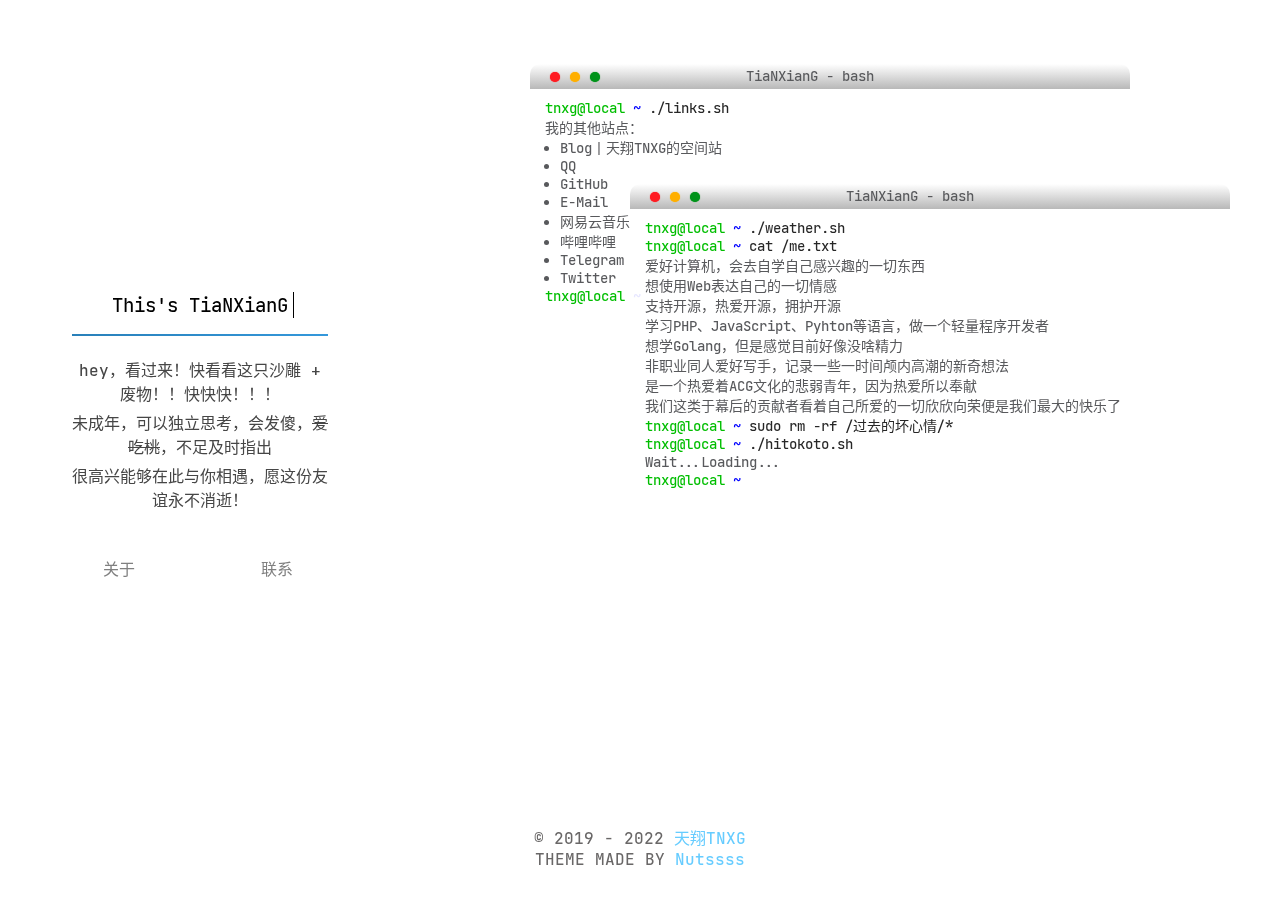
==== tnxg/index.html @ f37ab436 "Feat: 初次部署捏" ====
<!DOCTYPE html>
<html lang="zh-cn">

<head>
    <meta charset="UTF-8">
    <meta name="viewport"
        content="width=device-width,initial-scale=1.0,maximum-scale=1.0,minimum-scale=1.0,user-scalable=no">
    <title>天翔TNXG丨洛圄网络LoYuNetwork</title>
    <meta name="description" content="天翔TNXG的个人主页">
    <meta name="keywords" content="天翔TNXG的个人主页">
    <script src="https://cdn1.tianli0.top/gh/mumuy/browser/Browser.js"></script>
    <link rel="stylesheet" type="text/css" href="/css/master.css">
    <link rel="icon" href="https://tnxg.loyunet.cn/favicon.png">
</head>

<body>
    <div id="box">
        <!-- 个人资料卡片 -->
        <div class="meBox">
            <!-- 头像 -->
            <div class="headPhoto"></div>
            <!-- 介绍 -->
            <div class="meBox-title">
                <p>This's TiaNXianG </p>
                <div class="fg"></div>
            </div>
            <div class="meBox-text">
                <p>hey，看过来！快看看这只沙雕 + 废物！！快快快！！！</p>
                <p>未成年，可以独立思考，会发傻，<del>爱吃桃</del>，不足及时指出</p>
                <p>很高兴能够在此与你相遇，愿这份友谊永不消逝！</p>
            </div>
            <!-- 两个按钮 -->
            <div class="meBox-Button">
                <a href="https://tnxg.loyunet.cn/about/">关于</a>
                <a href="https://tnxg.loyunet.cn/about/#%E8%81%94%E7%B3%BB%E6%96%B9%E5%BC%8F">联系</a>
            </div>
        </div>
        <!-- 伪终端介绍 -->
        <div id="cmdBox">
            <!-- 第一个终端 -->
            <div class="cmd">
                <!-- 三个按钮 -->
                <div class="click">
                    <div class="red"></div>
                    <div class="yellow"></div>
                    <div class="green"></div>
                </div>
                <!-- 顶部标题 -->
                <div class="title">
                    <span>TiaNXianG - bash</span>
                </div>
                <!-- 终端内文字 -->
                <div class="cmdText">
                    <span style="color: rgb(0, 190, 0);">tnxg@local</span>
                    <span style="color: blue;">~</span>
                    <span style="color: rgb(39, 39, 39);">./links.sh</span>
                    <p>我的其他站点：</p>
                    <ul class="ul">
                        <li><a target="_blank" href="https://tnxg.loyunet.cn/">Blog丨天翔TNXG的空间站</a></li>
                        <li><a target="_blank" href="https://jq.qq.com/?_wv=1027&k=hc3OKNED">QQ</a></li>
                        <li><a target="_blank" href="https://github.com/TNXG">GitHub</a></li>
                        <li><a href="mailto:tianxiang_tnxg@outlook.com">E-Mail</a></li>
                        <li><a target="_blank" href="https://music.163.com/user/home?id=515522946">网易云音乐</a></li>
                        <li><a target="_blank" href="https://space.bilibili.com/175424674">哔哩哔哩</a></li>
                        <li><a target="_blank" href="https://t.me/tianxiang_tnxg">Telegram</a></li>
                        <li><a target="_blank" href="https://twitter.com/tianxiang_tnxg">Twitter</a></li>
                    </ul>
                    <span style="color: rgb(0, 190, 0);">tnxg@local</span>
                    <span style="color: blue;">~</span>
                </div>
            </div>
            <!-- 第二个终端 -->
            <div class="cmd cmd2">
                <!-- 三个按钮 -->
                <div class="click">
                    <div class="red"></div>
                    <div class="yellow"></div>
                    <div class="green"></div>
                </div>
                <!-- 顶部标题 -->
                <div class="title">
                    <span>TiaNXianG - bash</span>
                </div>
                <!-- 终端内文字 -->
                <div class="cmdText">
                    <span style="color: rgb(0, 190, 0);">tnxg@local</span>
                    <span style="color: blue;">~</span>
                    <span style="color: rgb(39, 39, 39);">./weather.sh</span>
                    <br>
                    <p><span id="tnxg_weather">Wait...Loading...</span></p>
                    <span style="color: rgb(0, 190, 0);">tnxg@local</span>
                    <span style="color: blue;">~</span>
                    <span style="color: rgb(39, 39, 39);">cat /me.txt</span>
                    <p>爱好计算机，会去自学自己感兴趣的一切东西</p>
                    <p>想使用Web表达自己的一切情感</p>
                    <p>支持开源，热爱开源，拥护开源</p>
                    <p>学习PHP、JavaScript、Pyhton等语言，做一个轻量程序开发者</p>
                    <p>想学Golang，但是感觉目前好像没啥精力</p>
                    <p>非职业同人爱好写手，记录一些一时间颅内高潮的新奇想法</p>
                    <p>是一个热爱着ACG文化的悲弱青年，因为热爱所以奉献</p>
                    <p>我们这类于幕后的贡献者看着自己所爱的一切欣欣向荣便是我们最大的快乐了</p>
                    <span style="color: rgb(0, 190, 0);">tnxg@local</span>
                    <span style="color: blue;">~</span>
                    <span style="color: rgb(39, 39, 39);">sudo rm -rf /过去的坏心情/*</span>
                    <br>
                    <span style="color: rgb(0, 190, 0);">tnxg@local</span>
                    <span style="color: blue;">~</span>
                    <span style="color: rgb(39, 39, 39);">./hitokoto.sh</span>
                    <p><span id="tnxg_hitokoto">Wait...Loading...</span></p>
                    <span style="color: rgb(0, 190, 0);">tnxg@local</span>
                    <span style="color: blue;">~</span>
                </div>
            </div>
        </div>
    </div>
    <!-- 页脚 -->
    <div id="footer">
        <p>© 2019 - 2022 <a href="http://tnxg.loyunet.cn/"> 天翔TNXG</a></p>
        <p>THEME MADE BY <a href="https://nutssss.cn/">Nutssss</a></p>
    </div>
</body>
<script>
    gethitokoto()
    getweather()
    async function gethitokoto() {
        console.log("天翔TNXG的空间站:: 获取一言数据中")
        const replacehtml = await fetch('https://tnxg.loyunet.cn/assets/data/hitokoto.json');
        noticejson = await replacehtml.json();
        datalength = noticejson.length;
        random = randomNum(0, datalength - 1)
        returndata = noticejson[random]
        document.getElementById("tnxg_hitokoto").innerHTML = `${returndata.content}(${returndata.from})`;
    }
    async function getweather() {
        console.log("天翔TNXG的空间站:: 获取天气数据数据中")
        storageweather = localStorage.getItem('TNXGStorage_weather');
        document.getElementById("tnxg_weather").innerHTML = storageweather;
        const replacehtml = await fetch('https://prts.top/api/weather/');
        returndata = await replacehtml.json();
        latestdata = `${returndata.location}现在的天气为${returndata.text}，气温为${returndata.temperature}℃，${returndata.tips}`;
        if (storageweather != latestdata) {
            localStorage.setItem("TNXGStorage_weather", latestdata)
            console.log(latestdata)
            document.getElementById("tnxg_weather").innerHTML = latestdata;
        }
    }
    function randomNum(minNum, maxNum) {
        switch (arguments.length) {
            case 1:
                return parseInt(Math.random() * minNum + 1, 10);
                break;
            case 2:
                return parseInt(Math.random() * (maxNum - minNum + 1) + minNum, 10);
                break;
            default:
                return 0;
                break;
        }
    }
</script>

</html>
---- css/master.css ----
* {
    margin: 0;
    padding: 0;
    font-family: JetBrainsMono;
}

html,
body {
    width: 100%;
    height: 100%;
}

body {
    position: fixed;
    top: 0;
    left: 0;
    right: 0;
    bottom: 0;
    background-image: url('https://prts.top/api/img/wallpaper/?type=cdn');
    background-repeat: no-repeat;
    background-position: center;
    background-size: cover;
    background-attachment: fixed;
    z-index: -100
}

#box {
    /* background-color: red; */
    width: 1200px;
    height: 100px;
    margin: 0 auto;
    padding-top: 5%;
}

@font-face {
    font-family: 'JetBrainsMono';
    src: url('/font/JetBrainsMono.woff2');
    font-weight: 500;
    font-style: normal;
}

.meBox {
    float: left;
    width: 20rem;
    height: 25rem;
    background-color: white;
    margin-top: 100px;
    border-radius: 2%;
    transition: all 0.3s;
    text-align: center;
}

.meBox:hover {
    width: 21rem;
    height: 26rem;
    margin: 95px 0 0 -5px;
    box-shadow: 0 0 10px rgba(0, 0, 0, 0.4);
}

.headPhoto {
    width: 8rem;
    height: 8rem;
    background: url(https://q1.qlogo.cn/g?b=qq&nk=2271225249&s=640) no-repeat;
    background-size: cover;
    border-radius: 50%;
    position: relative;
    top: -15%;
    left: 50%;
    margin-left: -4rem;
    transition: all 0.3s;
}

.meBox:hover .headPhoto {
    width: 9rem;
    height: 9rem;
    margin: -0.5rem 0 0 -4.5rem;
    transform: rotate(360deg);
}

.headPhoto:hover {
    box-shadow: 0 0 10px rgba(0, 0, 0, 0.3);
}

.meBox-title {
    width: auto;
    margin: 0 auto;
}

@keyframes typing {
    from {
        width: 0;
    }
}

@keyframes blink-caret {
    50% {
        border-color: transparent;
    }
}

.meBox-title p {
    font-size: 1.2rem;
    border-right: .1em solid;
    width: 17ch;
    white-space: nowrap;
    overflow: hidden;
    animation: typing 2s steps(16, end), blink-caret .3s step-end infinite alternate;
    margin: 0 auto;
    transition: all 0.3s;
}

.meBox:hover .meBox-title p {
    font-size: 1.3rem;
}

.meBox-title .fg {
    width: 80%;
    height: 2px;
    background-image: linear-gradient(to left, #3498db, #2980b9);
    margin: 5% 0 0 10%;
}

.meBox-text {
    width: 80%;
    height: 45%;
    overflow: hidden;
    text-align: center;
    color: rgb(70, 70, 70);
    animation-name: meBox-text;
    animation-duration: 2s;
    animation-fill-mode: forwards;
    margin: 5% 0 0 10%;
    transition: all 0.3s;
}

.meBox-text p {
    margin-top: 5px;
}

.meBox:hover .meBox-text {
    font-size: 1.05rem;
}

@keyframes meBox-text {
    0% {
        transform: translateY(50px);
        color: white;
    }

    100% {
        transform: translateY(0);
        color: rgb(70, 70, 70);
    }
}

.meBox-Button {
    width: 100%;
}

.meBox-Button a {
    display: inline-block;
    float: left;
    width: 158px;
    height: 50px;
    margin-top: 13px;
    line-height: 50px;
    text-decoration: none;
    color: gray;
    transition: all 0.3s;
}

.meBox-Button a:hover {
    color: rgb(0, 132, 255);
    font-size: 1.2rem;
}

.meBox:hover .meBox-Button a {
    width: 165px;
    margin-top: 10px;
}

#cmdBox {
    width: 710px;
    height: 550px;
    float: right;
    /* background-color: green; */
}

.cmd {
    width: 600px;
    height: 400px;
    border-radius: 10px 10px 5px 5px;
    overflow: hidden;
    background-color: rgba(255, 255, 255, 0.9);
    transition: all 0.3s;
    font-size: 14px;
    color: rgb(88, 89, 92);
    position: relative;
    top: 0;
    left: 0;
}

.cmd:hover {
    width: 610px;
    height: 410px;
    box-shadow: 0 0 10px rgba(0, 0, 0, 0.4);
    margin: -5px 0 0 -5px;
    z-index: 1;
}

.cmd .title {
    width: 100%;
    height: 25px;
    background-image: linear-gradient(to top, rgb(184, 184, 184), white);
    font-size: 14px;
    line-height: 25px;
}

.cmd .title span {
    display: inline-block;
    width: 70%;
    text-align: center;
    /* background-color: red; */
}

.cmd .click {
    margin-left: 10px;
    float: left;
}

.cmd .click div {
    width: 10px;
    height: 10px;
    border-radius: 50%;
    margin: 8px 0 0 10px;
    float: left;
}

.cmd .click .red {
    background-color: #ff1b22;
    box-shadow: 0 0 1px #ff1b22;
}

.cmd .click .red:hover {
    background-color: #ff6268;
    box-shadow: 0 0 3px #ff1b22;
}

.cmd .click .yellow {
    background-color: #ffaf00;
    box-shadow: 0 0 1px #ffaf00;
}

.cmd .click .yellow:hover {
    background-color: #ffd373;
    box-shadow: 0 0 3px #ffaf00;
}

.cmd .click .green {
    background-color: #00931a;
    box-shadow: 0 0 1px #00931a;
}

.cmd .click .green:hover {
    background-color: rgb(0, 196, 36);
    box-shadow: 0 0 3px #00931a;
}

.cmdText {
    padding-top: 10px;
    padding-left: 15px;
}

.cmd2 {
    position: relative;
    top: -280px;
    left: 100px;
}

.cmd .cmdText .ul {
    margin-left: 15px;
}

.cmd .cmdText .ul a {
    text-decoration: none;
    color: rgb(88, 89, 92);
}

.cmd .cmdText .ul a:hover {
    color: rgb(0, 132, 255);
}

#footer {
    width: 100%;
    color: #696767;
    float: left;
    text-align: center;
    position: fixed;
    bottom: 0;
    margin-bottom: 30px;
    /* background-color: blue; */
}

#footer a {
    text-decoration: none;
    color: #66ccff;
}

#footer a:hover {
    color: orange;
}

/* 自适应 */
@media screen and (max-width: 1250px) {
    #box {
        width: 100%;
    }

    .meBox {
        margin-left: 3%;
    }

    .meBox:hover {
        width: 21rem;
        height: 26rem;
        margin: 95px 0 0 2.5%;
    }

    #cmdBox {
        margin-right: 3%;
    }
}

@media screen and (max-width: 1120px) {
    .meBox {
        float: none;
        margin: 100px auto 100px;
    }

    .meBox:hover {
        width: 20rem;
        height: 25rem;
        margin: 105px auto 100px;
    }

    .meBox:hover .meBox-Button a {
        width: 158px;
        height: 50px;
        margin-top: 13px;
    }

    .meBox:hover .meBox-title p {
        font-size: 1.2rem;
    }

    .meBox:hover .headPhoto {
        width: 8rem;
        height: 8rem;
        margin: -0.5rem 0 0 -4rem;
        transform: rotate(360deg);
    }

    #cmdBox {
        float: none;
        margin: 0 auto 100px;
    }
}

@media screen and (max-width: 768px) {
    .meBox {
        width: 300px;
    }

    .meBox:hover {
        width: 300px;
        height: 25rem;
        margin: 100px auto 100px;
    }

    .meBox-Button a:hover {
        color: rgb(0, 132, 255);
    }

    .meBox:hover .meBox-Button a {
        width: 150px;
        margin-top: 13px;
    }

    .meBox:hover .meBox-title p {
        font-size: 1.2rem;
    }

    .meBox:hover .headPhoto {
        width: 8rem;
        height: 8rem;
        margin: -0.5rem 0 0 -4rem;
        transform: rotate(360deg);
    }

    .meBox:hover .meBox-text {
        font-size: 1rem;
    }

    .meBox-Button a {
        width: 150px;
    }

    #cmdBox {
        width: 100%;
        height: 850px;
    }

    .cmd {
        width: 90%;
        margin: 0 auto;
    }

    .cmd {
        position: relative;
        top: 20px;
        left: 0;
    }

    .cmd:hover {
        width: 90%;
        box-shadow: 0 0 10px rgba(0, 0, 0, 0.4);
        margin: 0 auto;
        z-index: 1;
    }
}


/* 鼠标指针 */
#cursor-outer {
    z-index: 65536;
    position: fixed;
    transform: translate3d(-50%, -50%, 0px);
    height: 36px;
    width: 36px;
    border: 1px solid #ccc;
    border-radius: 50%;
    pointer-events: none;
    transition: background-color 0.3s, width 0.3s, height 0.3s;
}

#cursor-effect {
    z-index: 65535;
    position: fixed;
    transform: translate3d(-50%, -50%, 0px) scale(0);
    height: 80px;
    width: 80px;
    border: 4px solid #ccc;
    border-radius: 50%;
    opacity: 0;
    pointer-events: none;
}

body {
    cursor: url("https://assets.tnxg.whitenuo.cn/images/cursor/cursor.png"), auto;
}

a {
    cursor: url("https://assets.tnxg.whitenuo.cn/images/cursor/pointer.png"), auto;
}

a:hover {
    cursor: url("https://assets.tnxg.whitenuo.cn/images/cursor/pointer.png"), auto;
}

.hty-icon-button {
    cursor: url("https://assets.tnxg.whitenuo.cn/images/cursor/pointer.png"), pointer;
}

input {
    cursor: url("https://cdn.yunyoujun.cn/css/md-cursors/text.cur"), auto;
}
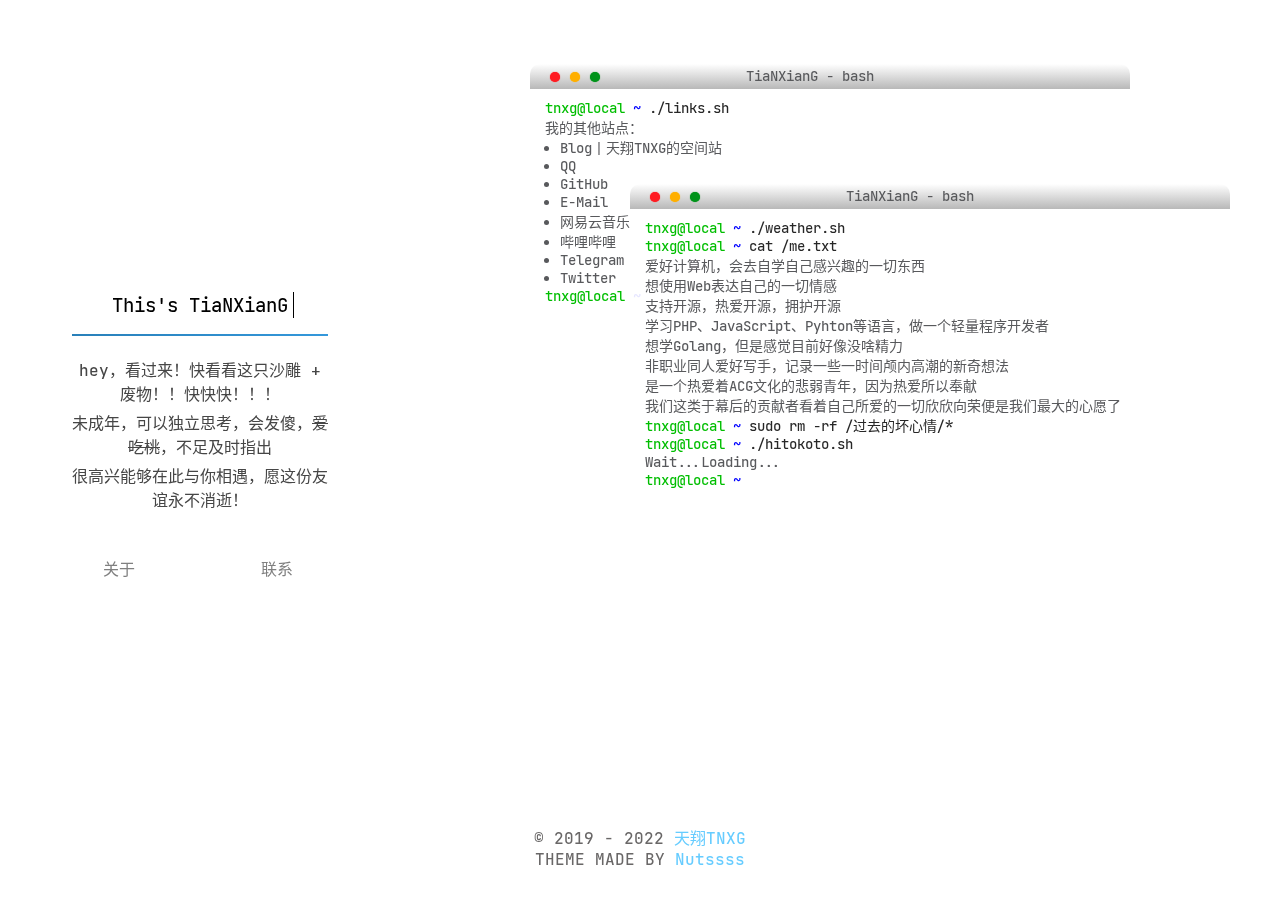
==== commit 3aa7ac63: "Feat: 修缮文件结构" ====
--- a/tnxg/index.html
+++ b/tnxg/index.html
@@ -8,8 +8,7 @@
     <title>天翔TNXG丨洛圄网络LoYuNetwork</title>
     <meta name="description" content="天翔TNXG的个人主页">
     <meta name="keywords" content="天翔TNXG的个人主页">
-    <script src="https://cdn1.tianli0.top/gh/mumuy/browser/Browser.js"></script>
-    <link rel="stylesheet" type="text/css" href="/css/master.css">
+    <link rel="stylesheet" type="text/css" href="/assets/css/tnxg.css">
     <link rel="icon" href="https://tnxg.loyunet.cn/favicon.png">
 </head>
 
@@ -98,7 +97,7 @@
                     <p>想学Golang，但是感觉目前好像没啥精力</p>
                     <p>非职业同人爱好写手，记录一些一时间颅内高潮的新奇想法</p>
                     <p>是一个热爱着ACG文化的悲弱青年，因为热爱所以奉献</p>
-                    <p>我们这类于幕后的贡献者看着自己所爱的一切欣欣向荣便是我们最大的快乐了</p>
+                    <p>我们这类于幕后的贡献者看着自己所爱的一切欣欣向荣便是我们最大的心愿了</p>
                     <span style="color: rgb(0, 190, 0);">tnxg@local</span>
                     <span style="color: blue;">~</span>
                     <span style="color: rgb(39, 39, 39);">sudo rm -rf /过去的坏心情/*</span>
--- a/assets/css/tnxg.css
+++ b/assets/css/tnxg.css
@@ -0,0 +1,476 @@
+* {
+    margin: 0;
+    padding: 0;
+    font-family: JetBrainsMono;
+}
+
+html,
+body {
+    width: 100%;
+    height: 100%;
+}
+
+body {
+    position: fixed;
+    top: 0;
+    left: 0;
+    right: 0;
+    bottom: 0;
+    background-image: url('https://prts.top/api/img/wallpaper/?type=cdn');
+    background-repeat: no-repeat;
+    background-position: center;
+    background-size: cover;
+    background-attachment: fixed;
+    z-index: -100
+}
+
+#box {
+    /* background-color: red; */
+    width: 1200px;
+    height: 100px;
+    margin: 0 auto;
+    padding-top: 5%;
+}
+
+@font-face {
+    font-family: 'JetBrainsMono';
+    src: url('/font/JetBrainsMono.woff2');
+    font-weight: 500;
+    font-style: normal;
+}
+
+.meBox {
+    float: left;
+    width: 20rem;
+    height: 25rem;
+    background-color: white;
+    margin-top: 100px;
+    border-radius: 2%;
+    transition: all 0.3s;
+    text-align: center;
+}
+
+.meBox:hover {
+    width: 21rem;
+    height: 26rem;
+    margin: 95px 0 0 -5px;
+    box-shadow: 0 0 10px rgba(0, 0, 0, 0.4);
+}
+
+.headPhoto {
+    width: 8rem;
+    height: 8rem;
+    background: url(https://q1.qlogo.cn/g?b=qq&nk=2271225249&s=640) no-repeat;
+    background-size: cover;
+    border-radius: 50%;
+    position: relative;
+    top: -15%;
+    left: 50%;
+    margin-left: -4rem;
+    transition: all 0.3s;
+}
+
+.meBox:hover .headPhoto {
+    width: 9rem;
+    height: 9rem;
+    margin: -0.5rem 0 0 -4.5rem;
+    transform: rotate(360deg);
+}
+
+.headPhoto:hover {
+    box-shadow: 0 0 10px rgba(0, 0, 0, 0.3);
+}
+
+.meBox-title {
+    width: auto;
+    margin: 0 auto;
+}
+
+@keyframes typing {
+    from {
+        width: 0;
+    }
+}
+
+@keyframes blink-caret {
+    50% {
+        border-color: transparent;
+    }
+}
+
+.meBox-title p {
+    font-size: 1.2rem;
+    border-right: .1em solid;
+    width: 17ch;
+    white-space: nowrap;
+    overflow: hidden;
+    animation: typing 2s steps(16, end), blink-caret .3s step-end infinite alternate;
+    margin: 0 auto;
+    transition: all 0.3s;
+}
+
+.meBox:hover .meBox-title p {
+    font-size: 1.3rem;
+}
+
+.meBox-title .fg {
+    width: 80%;
+    height: 2px;
+    background-image: linear-gradient(to left, #3498db, #2980b9);
+    margin: 5% 0 0 10%;
+}
+
+.meBox-text {
+    width: 80%;
+    height: 45%;
+    overflow: hidden;
+    text-align: center;
+    color: rgb(70, 70, 70);
+    animation-name: meBox-text;
+    animation-duration: 2s;
+    animation-fill-mode: forwards;
+    margin: 5% 0 0 10%;
+    transition: all 0.3s;
+}
+
+.meBox-text p {
+    margin-top: 5px;
+}
+
+.meBox:hover .meBox-text {
+    font-size: 1.05rem;
+}
+
+@keyframes meBox-text {
+    0% {
+        transform: translateY(50px);
+        color: white;
+    }
+
+    100% {
+        transform: translateY(0);
+        color: rgb(70, 70, 70);
+    }
+}
+
+.meBox-Button {
+    width: 100%;
+}
+
+.meBox-Button a {
+    display: inline-block;
+    float: left;
+    width: 158px;
+    height: 50px;
+    margin-top: 13px;
+    line-height: 50px;
+    text-decoration: none;
+    color: gray;
+    transition: all 0.3s;
+}
+
+.meBox-Button a:hover {
+    color: rgb(0, 132, 255);
+    font-size: 1.2rem;
+}
+
+.meBox:hover .meBox-Button a {
+    width: 165px;
+    margin-top: 10px;
+}
+
+#cmdBox {
+    width: 710px;
+    height: 550px;
+    float: right;
+    /* background-color: green; */
+}
+
+.cmd {
+    width: 600px;
+    height: 400px;
+    border-radius: 10px 10px 5px 5px;
+    overflow: hidden;
+    background-color: rgba(255, 255, 255, 0.9);
+    transition: all 0.3s;
+    font-size: 14px;
+    color: rgb(88, 89, 92);
+    position: relative;
+    top: 0;
+    left: 0;
+}
+
+.cmd:hover {
+    width: 610px;
+    height: 410px;
+    box-shadow: 0 0 10px rgba(0, 0, 0, 0.4);
+    margin: -5px 0 0 -5px;
+    z-index: 1;
+}
+
+.cmd .title {
+    width: 100%;
+    height: 25px;
+    background-image: linear-gradient(to top, rgb(184, 184, 184), white);
+    font-size: 14px;
+    line-height: 25px;
+}
+
+.cmd .title span {
+    display: inline-block;
+    width: 70%;
+    text-align: center;
+    /* background-color: red; */
+}
+
+.cmd .click {
+    margin-left: 10px;
+    float: left;
+}
+
+.cmd .click div {
+    width: 10px;
+    height: 10px;
+    border-radius: 50%;
+    margin: 8px 0 0 10px;
+    float: left;
+}
+
+.cmd .click .red {
+    background-color: #ff1b22;
+    box-shadow: 0 0 1px #ff1b22;
+}
+
+.cmd .click .red:hover {
+    background-color: #ff6268;
+    box-shadow: 0 0 3px #ff1b22;
+}
+
+.cmd .click .yellow {
+    background-color: #ffaf00;
+    box-shadow: 0 0 1px #ffaf00;
+}
+
+.cmd .click .yellow:hover {
+    background-color: #ffd373;
+    box-shadow: 0 0 3px #ffaf00;
+}
+
+.cmd .click .green {
+    background-color: #00931a;
+    box-shadow: 0 0 1px #00931a;
+}
+
+.cmd .click .green:hover {
+    background-color: rgb(0, 196, 36);
+    box-shadow: 0 0 3px #00931a;
+}
+
+.cmdText {
+    padding-top: 10px;
+    padding-left: 15px;
+}
+
+.cmd2 {
+    position: relative;
+    top: -280px;
+    left: 100px;
+}
+
+.cmd .cmdText .ul {
+    margin-left: 15px;
+}
+
+.cmd .cmdText .ul a {
+    text-decoration: none;
+    color: rgb(88, 89, 92);
+}
+
+.cmd .cmdText .ul a:hover {
+    color: rgb(0, 132, 255);
+}
+
+#footer {
+    width: 100%;
+    color: #696767;
+    float: left;
+    text-align: center;
+    position: fixed;
+    bottom: 0;
+    margin-bottom: 30px;
+    /* background-color: blue; */
+}
+
+#footer a {
+    text-decoration: none;
+    color: #66ccff;
+}
+
+#footer a:hover {
+    color: orange;
+}
+
+/* 自适应 */
+@media screen and (max-width: 1250px) {
+    #box {
+        width: 100%;
+    }
+
+    .meBox {
+        margin-left: 3%;
+    }
+
+    .meBox:hover {
+        width: 21rem;
+        height: 26rem;
+        margin: 95px 0 0 2.5%;
+    }
+
+    #cmdBox {
+        margin-right: 3%;
+    }
+}
+
+@media screen and (max-width: 1120px) {
+    .meBox {
+        float: none;
+        margin: 100px auto 100px;
+    }
+
+    .meBox:hover {
+        width: 20rem;
+        height: 25rem;
+        margin: 105px auto 100px;
+    }
+
+    .meBox:hover .meBox-Button a {
+        width: 158px;
+        height: 50px;
+        margin-top: 13px;
+    }
+
+    .meBox:hover .meBox-title p {
+        font-size: 1.2rem;
+    }
+
+    .meBox:hover .headPhoto {
+        width: 8rem;
+        height: 8rem;
+        margin: -0.5rem 0 0 -4rem;
+        transform: rotate(360deg);
+    }
+
+    #cmdBox {
+        float: none;
+        margin: 0 auto 100px;
+    }
+}
+
+@media screen and (max-width: 768px) {
+    .meBox {
+        width: 300px;
+    }
+
+    .meBox:hover {
+        width: 300px;
+        height: 25rem;
+        margin: 100px auto 100px;
+    }
+
+    .meBox-Button a:hover {
+        color: rgb(0, 132, 255);
+    }
+
+    .meBox:hover .meBox-Button a {
+        width: 150px;
+        margin-top: 13px;
+    }
+
+    .meBox:hover .meBox-title p {
+        font-size: 1.2rem;
+    }
+
+    .meBox:hover .headPhoto {
+        width: 8rem;
+        height: 8rem;
+        margin: -0.5rem 0 0 -4rem;
+        transform: rotate(360deg);
+    }
+
+    .meBox:hover .meBox-text {
+        font-size: 1rem;
+    }
+
+    .meBox-Button a {
+        width: 150px;
+    }
+
+    #cmdBox {
+        width: 100%;
+        height: 850px;
+    }
+
+    .cmd {
+        width: 90%;
+        margin: 0 auto;
+    }
+
+    .cmd {
+        position: relative;
+        top: 20px;
+        left: 0;
+    }
+
+    .cmd:hover {
+        width: 90%;
+        box-shadow: 0 0 10px rgba(0, 0, 0, 0.4);
+        margin: 0 auto;
+        z-index: 1;
+    }
+}
+
+
+/* 鼠标指针 */
+#cursor-outer {
+    z-index: 65536;
+    position: fixed;
+    transform: translate3d(-50%, -50%, 0px);
+    height: 36px;
+    width: 36px;
+    border: 1px solid #ccc;
+    border-radius: 50%;
+    pointer-events: none;
+    transition: background-color 0.3s, width 0.3s, height 0.3s;
+}
+
+#cursor-effect {
+    z-index: 65535;
+    position: fixed;
+    transform: translate3d(-50%, -50%, 0px) scale(0);
+    height: 80px;
+    width: 80px;
+    border: 4px solid #ccc;
+    border-radius: 50%;
+    opacity: 0;
+    pointer-events: none;
+}
+
+body {
+    cursor: url("https://assets.tnxg.whitenuo.cn/images/cursor/cursor.png"), auto;
+}
+
+a {
+    cursor: url("https://assets.tnxg.whitenuo.cn/images/cursor/pointer.png"), auto;
+}
+
+a:hover {
+    cursor: url("https://assets.tnxg.whitenuo.cn/images/cursor/pointer.png"), auto;
+}
+
+.hty-icon-button {
+    cursor: url("https://assets.tnxg.whitenuo.cn/images/cursor/pointer.png"), pointer;
+}
+
+input {
+    cursor: url("https://cdn.yunyoujun.cn/css/md-cursors/text.cur"), auto;
+}